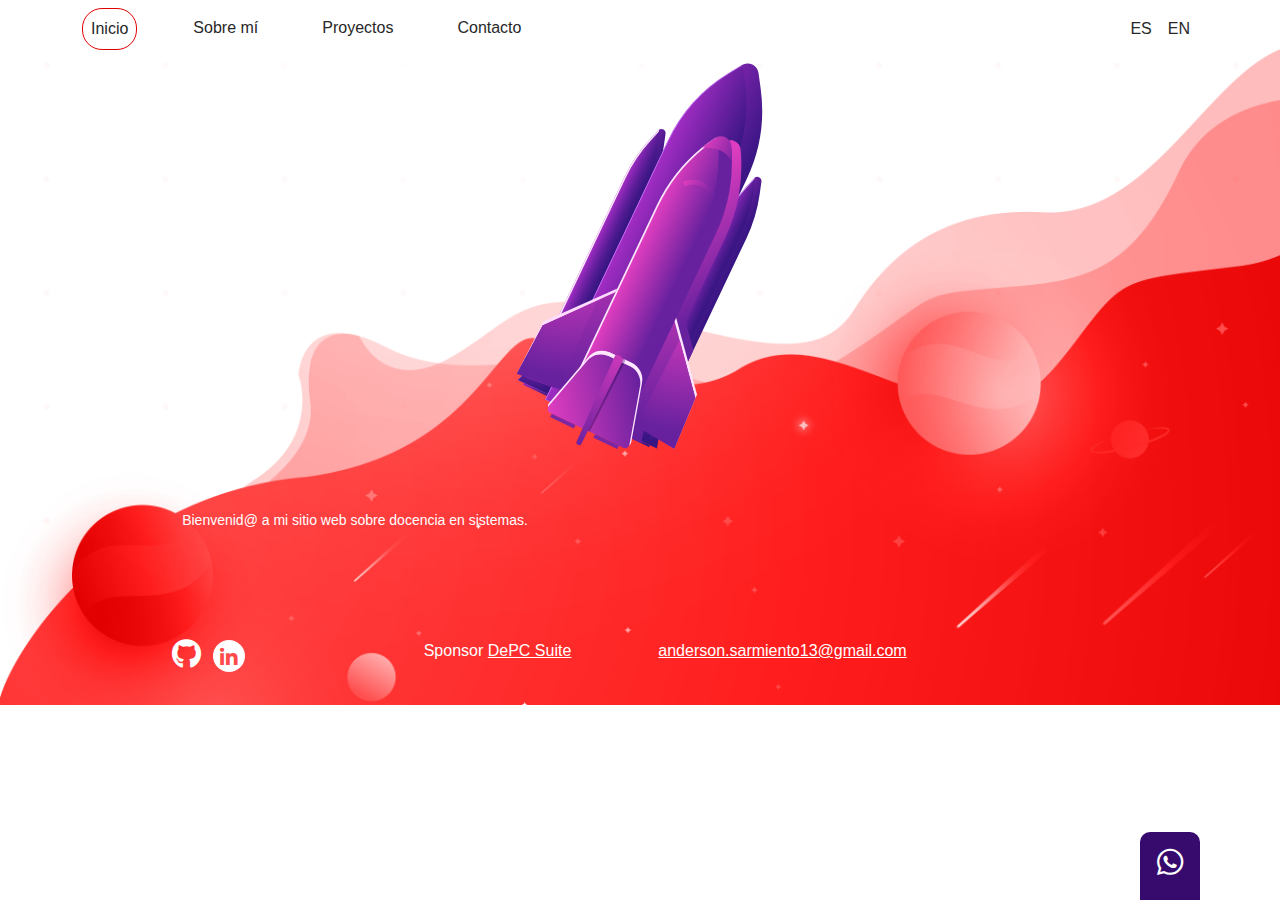
==== index.html @ 41aace35 "configuración inicial" ====
<!DOCTYPE html>
<html lang="es">

<head>
    <meta charset="UTF-8">
    <meta http-equiv="X-UA-Compatible" content="IE=edge">
    <meta name="viewport" content="width=device-width, initial-scale=1.0">
    <title>Inicio</title>
    <link rel="stylesheet" href="css/bootstrap/css/bootstrap.min.css">
    <link rel="stylesheet" href="css/fontawesome/css/all.min.css">
    <link rel="stylesheet" href="css/fontawesome/css/fontawesome.min.css">
    <link rel="stylesheet" href="css/estilos.css">
</head>

<body id="inicio">
    <header>
        <nav class="navbar navbar-expand-md">
            <div class="container">
                <button class="navbar-toggler p-0" type="button" data-bs-toggle="collapse" data-bs-target="#navbarCollapse"
                    aria-controls="navbarCollapse" aria-expanded="false" aria-label="Toggle navigation">
                    <i class="fas fa-bars"></i>
                </button>
                <div class="collapse navbar-collapse" id="navbarCollapse">
                    <ul class="navbar-nav me-auto mb-2 mb-md-0">
                        <li class="nav-item">
                            <a class="nav-link me-5 active" href="index.html">Inicio</a>
                        </li>
                        <li class="nav-item">
                            <a class="nav-link me-5" href="sobre-mi.html">Sobre mí</a>
                        </li>
                        <li class="nav-item">
                            <a class="nav-link me-5" href="proyectos.html">Proyectos</a>
                        </li>
                        <li class="nav-item">
                            <a class="nav-link" href="contacto.html">Contacto</a>
                        </li>
                    </ul>
                    <form class="d-flex">
                        <ul class="navbar-nav me-auto mb-2 mb-md-0">
                            <li class="nav-item">
                                <a class="nav-link" href="proyectos.html">ES</a>
                            </li>
                            <li class="nav-item">
                                <a class="nav-link" href="en/proyects.html">EN</a>
                            </li>
                        </ul>
                    </form>
                </div>
            </div>
        </nav>
    </header>
    <main class="container">
        <div class="row">
            <div class="col-12 text-center">
                <img src="images/cohete.svg" alt="" class="cohete">
            </div>
        </div>
        <div class="row">
            <div class="col-12 col-sm-6 text-center my-4 mt-sm-5">
                <div class="home">
                    <p class="p-1">Bienvenid@ a mi sitio web sobre docencia en sistemas.</p>
                </div>
            </div>
        </div>
    </main>
    <footer class="footer mt-5 py-3 text-center text-sm-left">
        <div class="container">
            <div class="row">
                <div class="col-12 col-sm-3">
                    <a href="https://github.com" target="_blank" title="Github"><i class="fab fa-github"></i></a>
                    <a href="www.linkedin.com/in/anderson-sarmiento-peña" target="_blank" title="Linkedin"><i
                            class="fab fa-linkedin-in"></i></a>
                </div>
                <div class="col-12 col-sm-3">
                    Sponsor <a href="http://depcsuite.com">DePC Suite</a>
                </div>
                <div class="col-12 col-sm-3">
                    <a href="mailto:anderson.sarmiento13@gmail.com">anderson.sarmiento13@gmail.com</a>
                </div>
            </div>
        </div>
    </footer>
    <div class="whatsapp">
        <a href="https://api.whatsapp.com/send?phone=541122500780" target="_blank"
            title="Enviar mensaje directo Whatsapp"><i class="fab fa-whatsapp"></i></a>
    </div>
    <script src="css/bootstrap/js/bootstrap.bundle.min.js"></script>
</body>

</html>
---- css/estilos.css ----
body{
    font-family: 'Montserrat', sans-serif;
}
h1{
    color: #e20000;
    font-size: 36px;
}
p{
    color: #6a6a6a;
    font-size: 14px;
}
textarea{
    height: 150px;
}
input, textarea, .btn{
    border-radius: 15px !important;
}
nav .nav-link{
    color: #282828;
}
nav .active{
    border: #e20000 1px solid;
    border-radius: 20px;
}
.btn{
    background-color: white;
    color: #370a6d;
}
.btn:hover{
    background-color: #370a6d;
    color: white;
}
#inicio{
    background-image: url("../images/fondo-contacto.png");
    background-size: 100%;
    background-repeat: no-repeat;
}
#inicio .home p{
    color: white;
}
#inicio .cohete{
    height: 400px;
}
#inicio .cohete:hover{
    height: 420px;
}
#contacto{
    background-image: url("../images/fondo-contacto.png");
    background-size: 100%;
    background-repeat: no-repeat;
}
#proyectos{
    background-image: url("../images/fondo-proyectos.png");
    background-size: 100%;
    background-repeat: no-repeat;
}
#proyectos h2{
    color: white;
    font-size: 16px;
}
#proyectos img{
    height: 210px;
    background-color: white;
    padding: 0px;
}
#proyectos .btn{
    background-color: #e20000;
    color: white;
}
#proyectos .btn:hover{
        background-color: #370a6d;
        color: white;
}
#proyectos .gt{
    color: red;
    text-decoration: none;
}
.bloques p{
    height: 90px;
}
footer, .footer a{
    color: white;
    font-weight: 100;
}
footer .fa-github{
    font-size: 30px;
    color: white;
}
footer .fa-linkedin-in{
    color: #ff4a49;
    background-color: white;
    font-size: 20px;
    border: 0px;
    height: 32px;
    width: 32px;
    text-align: center;
    padding: 8px 0 0 0;
    border-radius: 80px;
    margin: 0 8px;
}
.whatsapp a{
    color: white;
}
.whatsapp{
    position: fixed;
    font-size: 30px;
    bottom: 0px;
    right: 80px;
    border-top-left-radius: 10px;
    border-top-right-radius: 10px;
    padding: 8px 0px 15px 0px;
    background-color: #370a6d;
    color: white;
    text-align: center;
    width: 60px;
}
.fa-bars{
    padding: 10px;
    border-radius: 5px;
}
.navbar-toggler{
    color: #ff4a49;
    border: #ff4a49 solid 1px;
}
.navbar-toggler:focus{
    box-shadow: none;
    background-color: #370a6d;
    color: white;
    border: 1px solid white;
}
.gradiente{
    background: rgba(184,37,20,1);
    background: -moz-linear-gradient(left, rgba(184,37,20,1) 0%, rgba(214,52,30,1) 47%, rgba(240,47,23,1) 70%, rgba(240,47,23,1) 100%);
    background: -webkit-gradient(left top, right top, color-stop(0%, rgba(184,37,20,1)), color-stop(47%, rgba(214,52,30,1)), color-stop(70%, rgba(240,47,23,1)), color-stop(100%, rgba(240,47,23,1)));
    background: -webkit-linear-gradient(left, rgba(184,37,20,1) 0%, rgba(214,52,30,1) 47%, rgba(240,47,23,1) 70%, rgba(240,47,23,1) 100%);
    background: -o-linear-gradient(left, rgba(184,37,20,1) 0%, rgba(214,52,30,1) 47%, rgba(240,47,23,1) 70%, rgba(240,47,23,1) 100%);
    background: -ms-linear-gradient(left, rgba(184,37,20,1) 0%, rgba(214,52,30,1) 47%, rgba(240,47,23,1) 70%, rgba(240,47,23,1) 100%);
    background: linear-gradient(to right, rgba(184,37,20,1) 0%, rgba(214,52,30,1) 47%, rgba(240,47,23,1) 70%, rgba(240,47,23,1) 100%);
    filter: progid:DXImageTransform.Microsoft.gradient( startColorstr='#b82514', endColorstr='#f02f17', GradientType=1 );
}
@media (max-width: 750px) {
    #contacto{
        background-image: url("../images/fondo-proyectos.png");
    }
    footer, .footer a{
        color: #6a6a6a;
    }
    footer .fa-github{
        color: #ff4a49;
    }
}
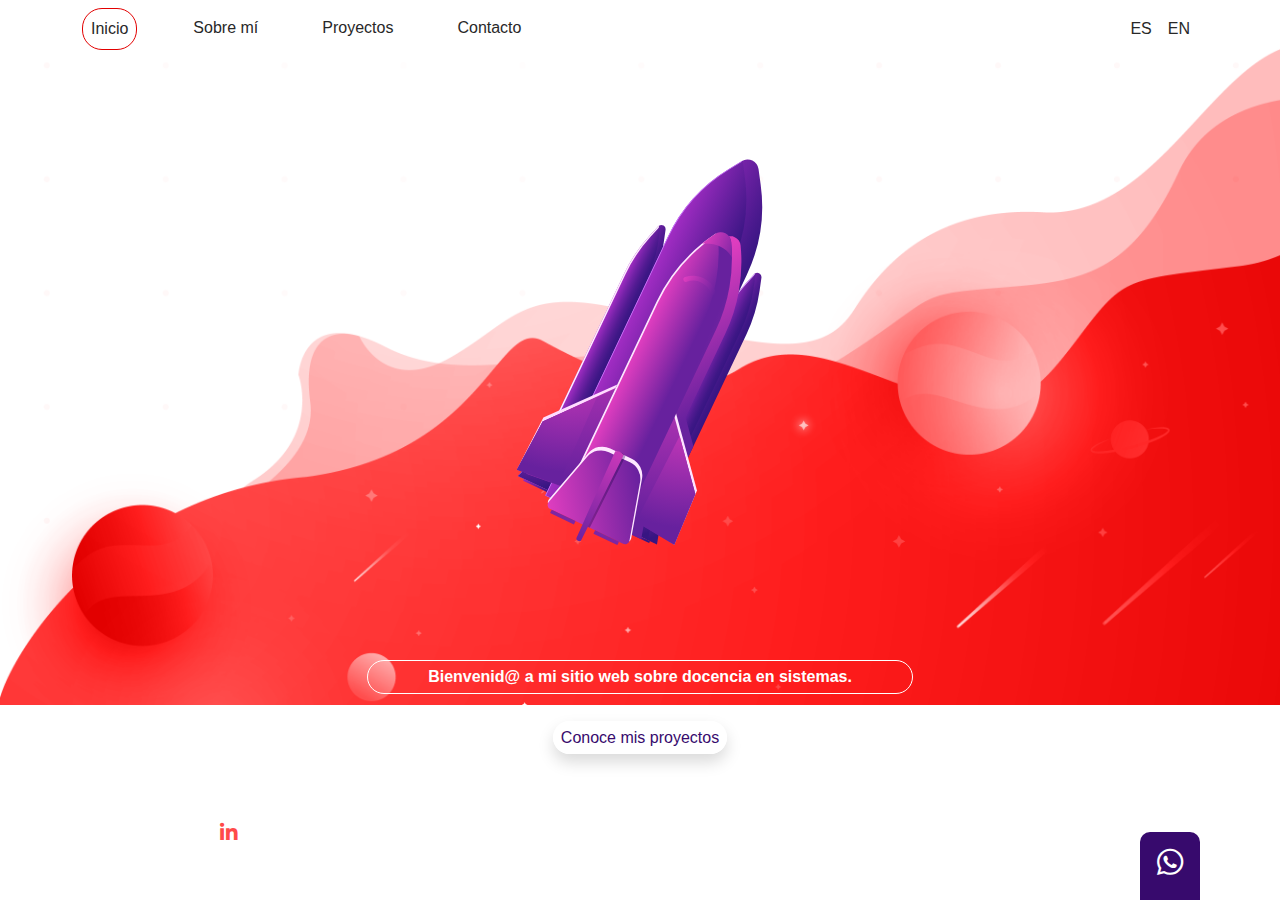
==== commit 4b51d315: "Cambios" ====
--- a/index.html
+++ b/index.html
@@ -14,7 +14,7 @@
 
 <body id="inicio">
     <header>
-        <nav class="navbar navbar-expand-md">
+        <nav class="navbar navbar-expand-md mb-5">
             <div class="container">
                 <button class="navbar-toggler p-0" type="button" data-bs-toggle="collapse" data-bs-target="#navbarCollapse"
                     aria-controls="navbarCollapse" aria-expanded="false" aria-label="Toggle navigation">
@@ -38,10 +38,10 @@
                     <form class="d-flex">
                         <ul class="navbar-nav me-auto mb-2 mb-md-0">
                             <li class="nav-item">
-                                <a class="nav-link" href="proyectos.html">ES</a>
+                                <a class="nav-link" href="index.html">ES</a>
                             </li>
                             <li class="nav-item">
-                                <a class="nav-link" href="en/proyects.html">EN</a>
+                                <a class="nav-link" href="en/home.html">EN</a>
                             </li>
                         </ul>
                     </form>
@@ -51,15 +51,20 @@
     </header>
     <main class="container">
         <div class="row">
-            <div class="col-12 text-center">
-                <img src="images/cohete.svg" alt="" class="cohete">
+            <div class="col-12 text-center mt-5 mb-5 img-cohete">
+                <img src="images/cohete.svg" class="cohete">
             </div>
         </div>
         <div class="row">
-            <div class="col-12 col-sm-6 text-center my-4 mt-sm-5">
+            <div class="col-12 col-sm-6 my-4 mt-sm-5 text-center offset-sm-3 mb-3">
                 <div class="home">
                     <p class="p-1">Bienvenid@ a mi sitio web sobre docencia en sistemas.</p>
                 </div>
+            </div>
+        </div>
+        <div class="row">
+            <div class="col-12 text-center">
+                <a href="proyectos.html" class="btn-inicio shadow p-2">Conoce mis proyectos</a>
             </div>
         </div>
     </main>
--- a/css/estilos.css
+++ b/css/estilos.css
@@ -1,9 +1,18 @@
 body{
     font-family: 'Montserrat', sans-serif;
+    margin: 0px;
 }
 h1{
     color: #e20000;
     font-size: 36px;
+}
+h2{
+    font-size: 22px;
+}
+h3{
+    font-size: 14px;
+    color: #282828;
+    font-weight: 300;
 }
 p{
     color: #6a6a6a;
@@ -25,34 +34,61 @@
 .btn{
     background-color: white;
     color: #370a6d;
+    font-weight: 400;
+    text-decoration: none;
+    text-align: center;
 }
 .btn:hover{
     background-color: #370a6d;
     color: white;
 }
-#inicio{
+#inicio, #contacto{
     background-image: url("../images/fondo-contacto.png");
     background-size: 100%;
     background-repeat: no-repeat;
 }
 #inicio .home p{
     color: white;
+    font-weight: 600;
+    font-size: 16px;
+    border: 1px solid white;
+    border-radius: 40px;
 }
-#inicio .cohete{
+.img-cohete{
+    height: 410px;
+}
+.cohete{
     height: 400px;
 }
-#inicio .cohete:hover{
-    height: 420px;
+.cohete:hover{
+    height: 410px;
 }
-#contacto{
-    background-image: url("../images/fondo-contacto.png");
+.btn-inicio{
+    color: #370a6d;
+    background-color: white;
+    text-decoration: none;
+    border-radius: 40px;
+}
+.btn-inicio:hover{
+        background-color: #370a6d ;
+        color: white ;
+}
+#sobre-mi, #proyectos{
+    background-image: url("../images/fondo-proyectos.png");
     background-size: 100%;
     background-repeat: no-repeat;
 }
-#proyectos{
-    background-image: url("../images/fondo-proyectos.png");
-    background-size: 100%;
-    background-repeat: no-repeat;
+#sobre-mi .img-circle{
+    margin: 1px auto;
+    display: block;
+    background-color: white;
+    padding: 10px;
+    border-radius: 50%;
+}
+#tecno .cvd{
+    height: 150px;
+    padding: 35px;
+    width: auto;
 }
 #proyectos h2{
     color: white;
@@ -128,6 +164,12 @@
     color: white;
     border: 1px solid white;
 }
+.btn-rojo {
+    background-color: #E20000;
+    color: white;
+    font-weight: 100;
+    border-radius: 15px;
+}
 .gradiente{
     background: rgba(184,37,20,1);
     background: -moz-linear-gradient(left, rgba(184,37,20,1) 0%, rgba(214,52,30,1) 47%, rgba(240,47,23,1) 70%, rgba(240,47,23,1) 100%);
@@ -139,8 +181,12 @@
     filter: progid:DXImageTransform.Microsoft.gradient( startColorstr='#b82514', endColorstr='#f02f17', GradientType=1 );
 }
 @media (max-width: 750px) {
-    #contacto{
+    #inicio, #contacto{
         background-image: url("../images/fondo-proyectos.png");
+    }
+    #inicio .home p {
+        color: #E20000;
+        border: 1px solid #E20000;
     }
     footer, .footer a{
         color: #6a6a6a;
